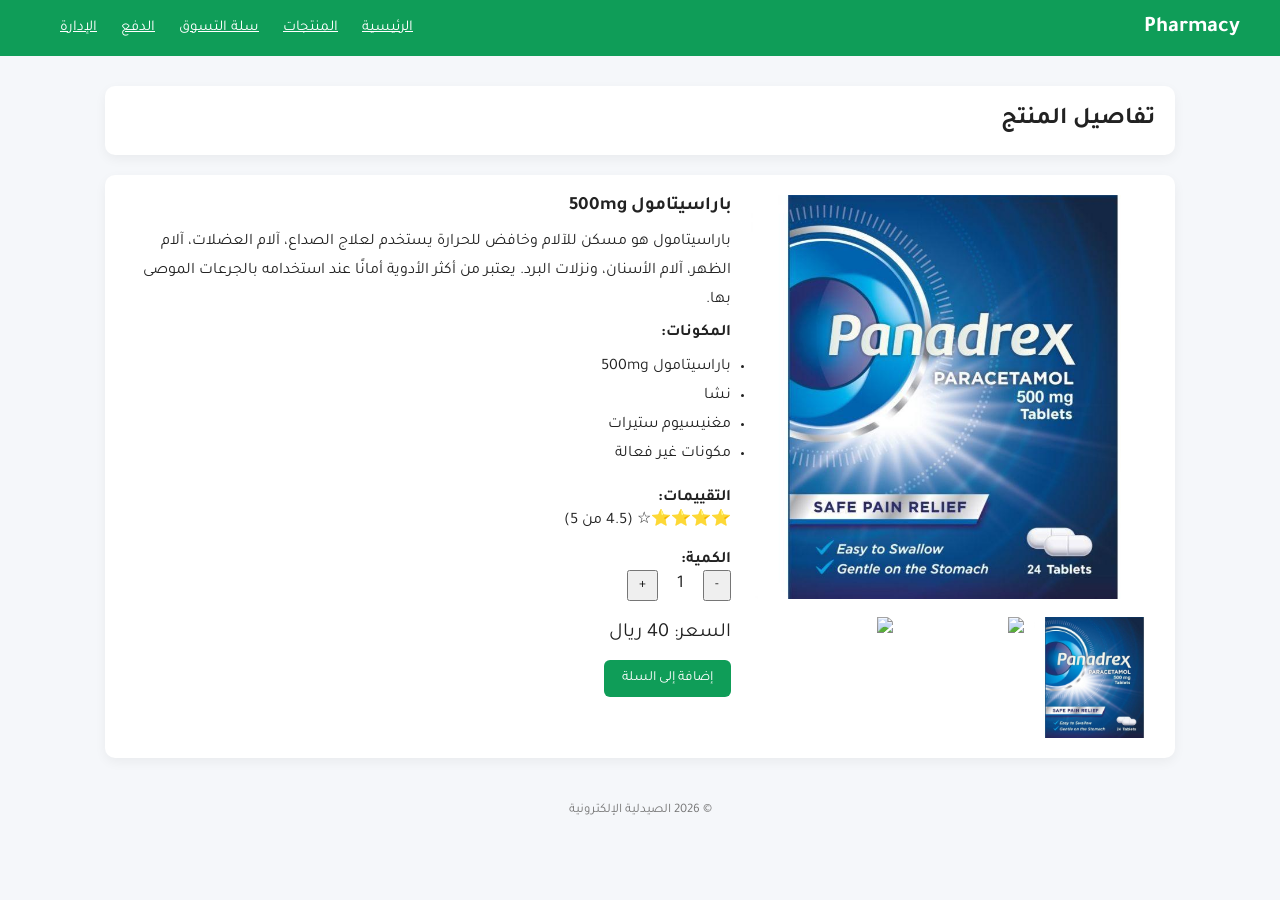
==== product.html @ 3bc4f4f8 "رفع أول نسخة من موقع الصيدلية" ====
<!DOCTYPE html>
<html lang="ar">
<head>
  <meta charset="UTF-8" />
  <title>تفاصيل المنتج - الصيدلية الإلكترونية</title>

  <link href="https://fonts.googleapis.com/css2?family=Tajawal:wght@400;700&display=swap" rel="stylesheet">
  <link rel="stylesheet" href="assets/css/style.css" />
</head>

<body>

  <header>
    <div class="logo">Pharmacy</div>
    <nav>
      <a href="index.html">الرئيسية</a>
      <a href="products.html">المنتجات</a>
      <a href="cart.html">سلة التسوق</a>
      <a href="checkout.html">الدفع</a>
      <a href="admin.html">الإدارة</a>
    </nav>
  </header>

  <div class="main-container">

    <div class="card">
      <h2>تفاصيل المنتج</h2>
    </div>

    <div class="card" style="display: flex; gap: 20px; align-items: flex-start;">

      <!-- معرض الصور -->
      <div style="width: 40%;">

        <!-- الصورة الرئيسية -->
        <img id="mainImage"
             src="assets/images/paracetamol.jpeg"
             style="width: 100%; border-radius: 10px; margin-bottom: 10px;">

        <!-- الصور المصغرة -->
        <div style="display: flex; gap: 10px;">
          <img src="assets/images/paracetamol.jpeg"
               onclick="changeImage(this.src)"
               style="width: 30%; border-radius: 6px; cursor: pointer;">

          <img src="assets/images/paracetamol-2.jpeg"
               onclick="changeImage(this.src)"
               style="width: 30%; border-radius: 6px; cursor: pointer;">

          <img src="assets/images/paracetamol-3.jpeg"
               onclick="changeImage(this.src)"
               style="width: 30%; border-radius: 6px; cursor: pointer;">
        </div>

      </div>

      <!-- معلومات المنتج -->
      <div style="width: 60%;">

        <h3>باراسيتامول 500mg</h3>

        <p style="margin: 10px 0; line-height: 1.8;">
          باراسيتامول هو مسكن للآلام وخافض للحرارة يستخدم لعلاج الصداع، آلام العضلات،
          آلام الظهر، آلام الأسنان، ونزلات البرد. يعتبر من أكثر الأدوية أمانًا عند استخدامه
          بالجرعات الموصى بها.
        </p>

        <h4>المكونات:</h4>
        <ul style="margin: 10px 0 20px 0; line-height: 1.8;">
          <li>باراسيتامول 500mg</li>
          <li>نشا</li>
          <li>مغنيسيوم ستيرات</li>
          <li>مكونات غير فعالة</li>
        </ul>

        <h4>التقييمات:</h4>
        <p>⭐⭐⭐⭐☆ (4.5 من 5)</p>

        <div style="margin: 20px 0;">
          <h4>الكمية:</h4>
          <button onclick="decreaseQty()" style="padding: 5px 10px;">-</button>
          <span id="qty" style="margin: 0 15px; font-size: 18px;">1</span>
          <button onclick="increaseQty()" style="padding: 5px 10px;">+</button>
        </div>

        <div class="price" style="font-size: 20px; margin: 15px 0;">السعر: 40 ريال</div>

        <button class="btn btn-primary" onclick="location.href='cart.html'">إضافة إلى السلة</button>

      </div>

    </div>

  </div>

  <footer>© 2026 الصيدلية الإلكترونية</footer>

  <script>
    function changeImage(src) {
      document.getElementById("mainImage").src = src;
    }

    function increaseQty() {
      let q = document.getElementById("qty");
      q.textContent = Number(q.textContent) + 1;
    }

    function decreaseQty() {
      let q = document.getElementById("qty");
      if (Number(q.textContent) > 1) {
        q.textContent = Number(q.textContent) - 1;
      }
    }
  </script>

</body>
</html>
---- assets/css/style.css ----
/* تنسيق عام للموقع */
* {
  box-sizing: border-box;
  margin: 0;
  padding: 0;
  font-family: "Tajawal", sans-serif;
}

body {
  background-color: #f5f7fa;
  color: #222;
  direction: rtl;
}

header {
  background-color: #0f9d58;
  color: #fff;
  padding: 15px 40px;
  display: flex;
  align-items: center;
  justify-content: space-between;
}

header .logo {
  font-size: 22px;
  font-weight: 700;
}

header nav a {
  margin-left: 20px;
  font-size: 15px;
  color: #fff;
}

header nav a:hover {
  text-decoration: underline;
}

.main-container {
  max-width: 1100px;
  margin: 30px auto;
  padding: 0 15px;
}

.card {
  background-color: #fff;
  border-radius: 10px;
  padding: 20px;
  box-shadow: 0 4px 12px rgba(0,0,0,0.05);
  margin-bottom: 20px;
}

.btn {
  display: inline-block;
  padding: 10px 18px;
  border-radius: 6px;
  font-size: 14px;
  cursor: pointer;
  border: none;
}

.btn-primary {
  background-color: #0f9d58;
  color: #fff;
}

.btn-primary:hover {
  background-color: #0c7a44;
}

.products-grid {
  display: grid;
  grid-template-columns: repeat(auto-fill, minmax(180px, 1fr));
  gap: 15px;
}

.product-card {
  background-color: #fff;
  border-radius: 10px;
  padding: 15px;
  box-shadow: 0 2px 8px rgba(0,0,0,0.04);
}

.product-card h3 {
  font-size: 16px;
  margin-bottom: 5px;
}

.product-card .price {
  color: #0f9d58;
  font-weight: 600;
  margin-bottom: 10px;
}

footer {
  text-align: center;
  padding: 15px;
  font-size: 13px;
  color: #777;
}
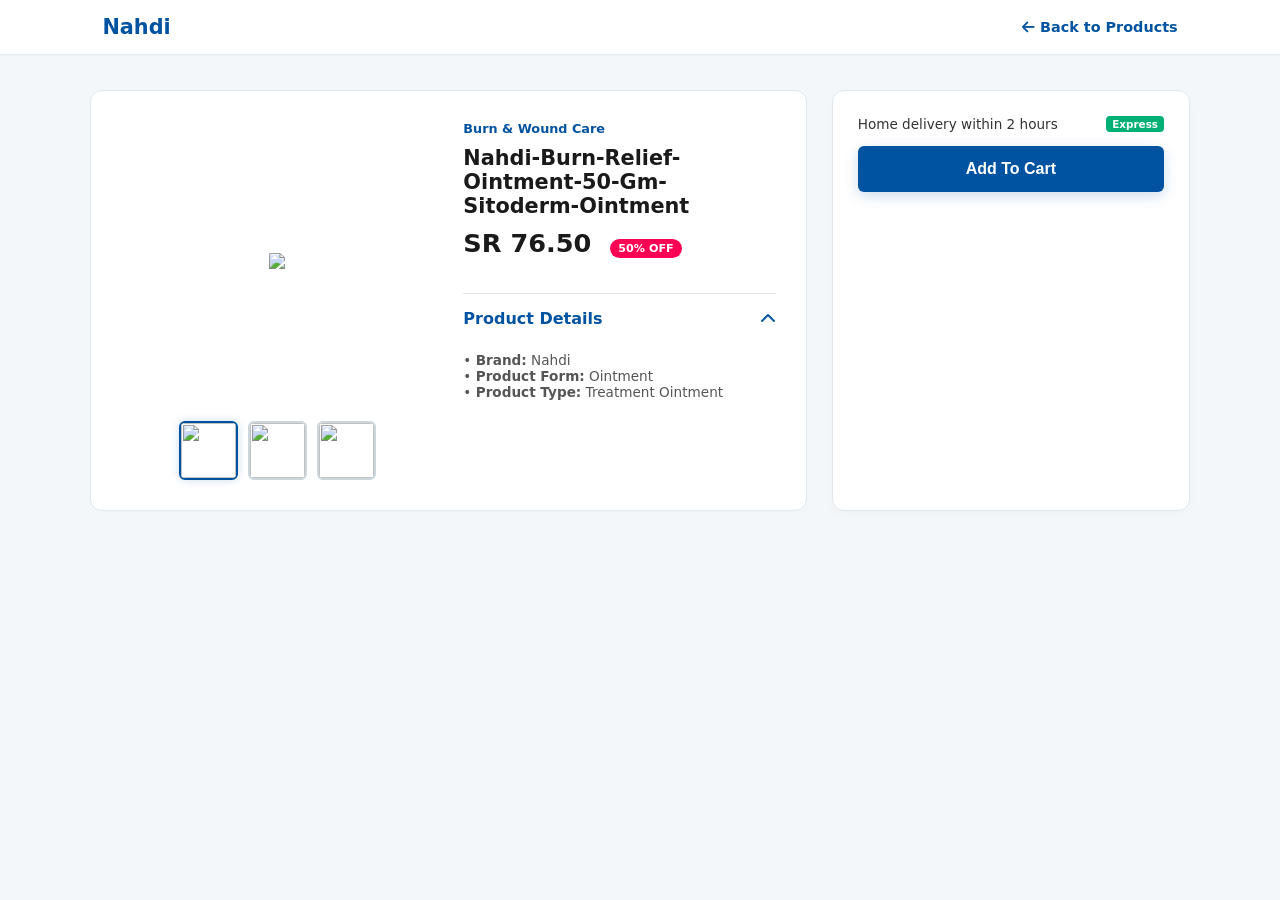
==== commit fb799dc6: "20" ====
--- a/product.html
+++ b/product.html
@@ -1,117 +1,249 @@
 <!DOCTYPE html>
-<html lang="ar">
+<html lang="en" dir="ltr">
 <head>
-  <meta charset="UTF-8" />
-  <title>تفاصيل المنتج - الصيدلية الإلكترونية</title>
-
-  <link href="https://fonts.googleapis.com/css2?family=Tajawal:wght@400;700&display=swap" rel="stylesheet">
-  <link rel="stylesheet" href="assets/css/style.css" />
+    <meta charset="UTF-8">
+    <meta name="viewport" content="width=device-width, initial-scale=1.0">
+    <title>Product Details - Live Interaction</title>
+    <link rel="stylesheet" href="https://cdnjs.cloudflare.com/ajax/libs/font-awesome/6.4.0/css/all.min.css">
+    <style>
+        :root {
+            --primary: #0053a0;
+            --accent: #00b074;
+            --danger: #ff0055;
+        }
+        body {
+            font-family: 'Segoe UI', system-ui, sans-serif;
+            background-color: #f4f7f9;
+            margin: 0;
+            padding: 0;
+        }
+        header {
+            background-color: #ffffff;
+            border-bottom: 1px solid #e1e8ed;
+            padding: 15px 8%;
+            display: flex;
+            justify-content: space-between;
+            align-items: center;
+        }
+        .back-btn {
+            color: var(--primary);
+            text-decoration: none;
+            font-weight: bold;
+            font-size: 0.9rem;
+            transition: transform 0.2s;
+            display: flex;
+            align-items: center;
+            gap: 5px;
+        }
+        .back-btn:hover {
+            transform: translateX(-5px);
+        }
+        .pdp-container {
+            max-width: 1100px;
+            margin: 35px auto;
+            padding: 0 20px;
+            display: grid;
+            grid-template-columns: 2fr 1fr;
+            gap: 25px;
+        }
+        @media(max-width: 992px) { .pdp-container { grid-template-columns: 1fr; } }
+
+        .main-card {
+            background: #ffffff;
+            border-radius: 12px;
+            border: 1px solid #e1e8ed;
+            padding: 30px;
+            display: grid;
+            grid-template-columns: 1fr 1fr;
+            gap: 30px;
+        }
+        @media(max-width: 600px) { .main-card { grid-template-columns: 1fr; } }
+
+        .image-zone {
+            display: flex;
+            flex-direction: column;
+            align-items: center;
+        }
+        .main-img-wrapper {
+            height: 280px;
+            display: flex;
+            align-items: center;
+            justify-content: center;
+            margin-bottom: 20px;
+            width: 100%;
+        }
+        .main-img {
+            max-height: 100%;
+            max-width: 100%;
+            object-fit: contain;
+            transition: all 0.3s ease;
+        }
+        /* حركة الفلاش الجميلة عند تبديل الصور المصغرة */
+        .main-img.swap {
+            opacity: 0.3;
+            transform: scale(0.95);
+        }
+
+        .thumb-row {
+            display: flex;
+            gap: 10px;
+        }
+        .thumb {
+            width: 55px;
+            height: 55px;
+            border: 2px solid #ccd6dd;
+            border-radius: 6px;
+            cursor: pointer;
+            transition: all 0.2s;
+            object-fit: contain;
+            background: white;
+        }
+        .thumb:hover { border-color: var(--primary); }
+        .thumb.active {
+            border-color: var(--primary);
+            box-shadow: 0 0 8px rgba(0, 83, 160, 0.2);
+        }
+
+        .info-zone { display: flex; flex-direction: column; }
+        .title { font-size: 1.3rem; color: #1a1a1a; margin: 10px 0; font-weight: 600; }
+        .price { font-size: 1.6rem; font-weight: bold; color: #1a1a1a; margin-bottom: 15px; }
+        
+        /* أكورديون تفاعلي يفتح ويغلق بسلاسة */
+        .accordion {
+            border-top: 1px solid #e1e8ed;
+            margin-top: 20px;
+            padding-top: 15px;
+        }
+        .acc-trigger {
+            display: flex;
+            justify-content: space-between;
+            align-items: center;
+            font-weight: bold;
+            color: var(--primary);
+            cursor: pointer;
+        }
+        .acc-content {
+            max-height: 200px;
+            overflow: hidden;
+            transition: max-height 0.3s ease;
+            font-size: 0.85rem;
+            color: #555;
+            padding-top: 10px;
+        }
+        .acc-content.closed { max-height: 0; padding-top: 0; }
+
+        .side-card {
+            background: white;
+            border: 1px solid #e1e8ed;
+            border-radius: 12px;
+            padding: 25px;
+            box-shadow: 0 4px 12px rgba(0,0,0,0.02);
+        }
+        .btn-add {
+            background-color: var(--primary);
+            color: white;
+            border: none;
+            width: 100%;
+            padding: 14px;
+            font-weight: bold;
+            border-radius: 6px;
+            cursor: pointer;
+            font-size: 1rem;
+            transition: all 0.2s;
+            box-shadow: 0 4px 14px rgba(0, 83, 160, 0.2);
+        }
+        .btn-add:hover {
+            background-color: #003d73;
+            transform: translateY(-2px);
+        }
+        .btn-add:active { transform: translateY(0); }
+    </style>
 </head>
-
 <body>
 
-  <header>
-    <div class="logo">Pharmacy</div>
-    <nav>
-      <a href="index.html">الرئيسية</a>
-      <a href="products.html">المنتجات</a>
-      <a href="cart.html">سلة التسوق</a>
-      <a href="checkout.html">الدفع</a>
-      <a href="admin.html">الإدارة</a>
-    </nav>
-  </header>
-
-  <div class="main-container">
-
-    <div class="card">
-      <h2>تفاصيل المنتج</h2>
+    <header>
+        <div style="font-weight: 900; color: var(--primary); font-size: 1.3rem;">Nahdi</div>
+        <a href="index.html" class="back-btn"><i class="fa-solid fa-arrow-left"></i> Back to Products</a>
+    </header>
+
+    <div class="pdp-container">
+        <div class="main-card">
+            <div class="image-zone">
+                <div class="main-img-wrapper">
+                    <img src="https://placehold.co/250x350/ffffff/7a152e?text=Sitoderm" class="main-img" id="viewImage">
+                </div>
+                <div class="thumb-row">
+                    <img src="https://placehold.co/250x350/ffffff/7a152e?text=Sitoderm" class="thumb active" onclick="changeImg(this.src, this)">
+                    <img src="https://placehold.co/250x350/ffffff/0053a0?text=Side+View" class="thumb" onclick="changeImg(this.src, this)">
+                    <img src="https://placehold.co/250x350/ffffff/00b074?text=Usage" class="thumb" onclick="changeImg(this.src, this)">
+                </div>
+            </div>
+            
+            <div class="info-zone">
+                <span style="color:var(--primary); font-size:0.8rem; font-weight:600;">Burn & Wound Care</span>
+                <h1 class="title">Nahdi-Burn-Relief-Ointment-50-Gm-Sitoderm-Ointment</h1>
+                <div class="price">SR 76.50 <span style="background:var(--danger); color:white; font-size:0.7rem; padding:3px 8px; border-radius:10px; margin-left:10px;">50% OFF</span></div>
+                
+                <div class="accordion">
+                    <div class="acc-trigger" onclick="toggleAccordion()">
+                        <span>Product Details</span>
+                        <i class="fa-solid fa-chevron-up" id="accIcon"></i>
+                    </div>
+                    <div class="acc-content" id="accContent">
+                        <p>• <b>Brand:</b> Nahdi<br>• <b>Product Form:</b> Ointment<br>• <b>Product Type:</b> Treatment Ointment</p>
+                    </div>
+                </div>
+            </div>
+        </div>
+
+        <div class="side-card">
+            <p style="font-size:0.85rem; color:#333; margin-top:0; display:flex; justify-content:space-between;">
+                <span>Home delivery within 2 hours</span>
+                <span style="background:var(--accent); color:white; padding:2px 6px; font-size:0.65rem; font-weight:bold; border-radius:4px;">Express</span>
+            </p>
+            <button class="btn-add" onclick="triggerSuccessAnimation(this)">Add To Cart</button>
+        </div>
     </div>
 
-    <div class="card" style="display: flex; gap: 20px; align-items: flex-start;">
-
-      <!-- معرض الصور -->
-      <div style="width: 40%;">
-
-        <!-- الصورة الرئيسية -->
-        <img id="mainImage"
-             src="assets/images/paracetamol.jpeg"
-             style="width: 100%; border-radius: 10px; margin-bottom: 10px;">
-
-        <!-- الصور المصغرة -->
-        <div style="display: flex; gap: 10px;">
-          <img src="assets/images/paracetamol.jpeg"
-               onclick="changeImage(this.src)"
-               style="width: 30%; border-radius: 6px; cursor: pointer;">
-
-          <img src="assets/images/paracetamol-2.jpeg"
-               onclick="changeImage(this.src)"
-               style="width: 30%; border-radius: 6px; cursor: pointer;">
-
-          <img src="assets/images/paracetamol-3.jpeg"
-               onclick="changeImage(this.src)"
-               style="width: 30%; border-radius: 6px; cursor: pointer;">
-        </div>
-
-      </div>
-
-      <!-- معلومات المنتج -->
-      <div style="width: 60%;">
-
-        <h3>باراسيتامول 500mg</h3>
-
-        <p style="margin: 10px 0; line-height: 1.8;">
-          باراسيتامول هو مسكن للآلام وخافض للحرارة يستخدم لعلاج الصداع، آلام العضلات،
-          آلام الظهر، آلام الأسنان، ونزلات البرد. يعتبر من أكثر الأدوية أمانًا عند استخدامه
-          بالجرعات الموصى بها.
-        </p>
-
-        <h4>المكونات:</h4>
-        <ul style="margin: 10px 0 20px 0; line-height: 1.8;">
-          <li>باراسيتامول 500mg</li>
-          <li>نشا</li>
-          <li>مغنيسيوم ستيرات</li>
-          <li>مكونات غير فعالة</li>
-        </ul>
-
-        <h4>التقييمات:</h4>
-        <p>⭐⭐⭐⭐☆ (4.5 من 5)</p>
-
-        <div style="margin: 20px 0;">
-          <h4>الكمية:</h4>
-          <button onclick="decreaseQty()" style="padding: 5px 10px;">-</button>
-          <span id="qty" style="margin: 0 15px; font-size: 18px;">1</span>
-          <button onclick="increaseQty()" style="padding: 5px 10px;">+</button>
-        </div>
-
-        <div class="price" style="font-size: 20px; margin: 15px 0;">السعر: 40 ريال</div>
-
-        <button class="btn btn-primary" onclick="location.href='cart.html'">إضافة إلى السلة</button>
-
-      </div>
-
-    </div>
-
-  </div>
-
-  <footer>© 2026 الصيدلية الإلكترونية</footer>
-
-  <script>
-    function changeImage(src) {
-      document.getElementById("mainImage").src = src;
-    }
-
-    function increaseQty() {
-      let q = document.getElementById("qty");
-      q.textContent = Number(q.textContent) + 1;
-    }
-
-    function decreaseQty() {
-      let q = document.getElementById("qty");
-      if (Number(q.textContent) > 1) {
-        q.textContent = Number(q.textContent) - 1;
-      }
-    }
-  </script>
-
+    <script>
+        // تأثير السينما والتبديل الناعم للصور
+        function changeImg(src, thumbElement) {
+            const mainImg = document.getElementById('viewImage');
+            mainImg.classList.add('swap');
+            
+            setTimeout(() => {
+                mainImg.src = src;
+                mainImg.classList.remove('swap');
+            }, 150);
+
+            document.querySelectorAll('.thumb').forEach(t => t.classList.remove('active'));
+            thumbElement.classList.add('active');
+        }
+
+        // تأثير فتح وإغلاق صندوق التفاصيل بسلاسة (Accordion)
+        function toggleAccordion() {
+            const content = document.getElementById('accContent');
+            const icon = document.getElementById('accIcon');
+            content.classList.toggle('closed');
+            
+            if(content.classList.contains('closed')) {
+                icon.style.transform = "rotate(180deg)";
+            } else {
+                icon.style.transform = "rotate(0deg)";
+            }
+        }
+
+        // حركة نجاح إضافة المنتج وتغيير نص الزر لحظياً للتفاعل الجاذب للعميل
+        function triggerSuccessAnimation(btn) {
+            const originalText = btn.innerText;
+            btn.style.background = "var(--accent)";
+            btn.innerText = "✓ Added Successfully!";
+            
+            setTimeout(() => {
+                btn.style.background = "var(--primary)";
+                btn.innerText = originalText;
+            }, 1500);
+        }
+    </script>
 </body>
-</html>
+</html>
